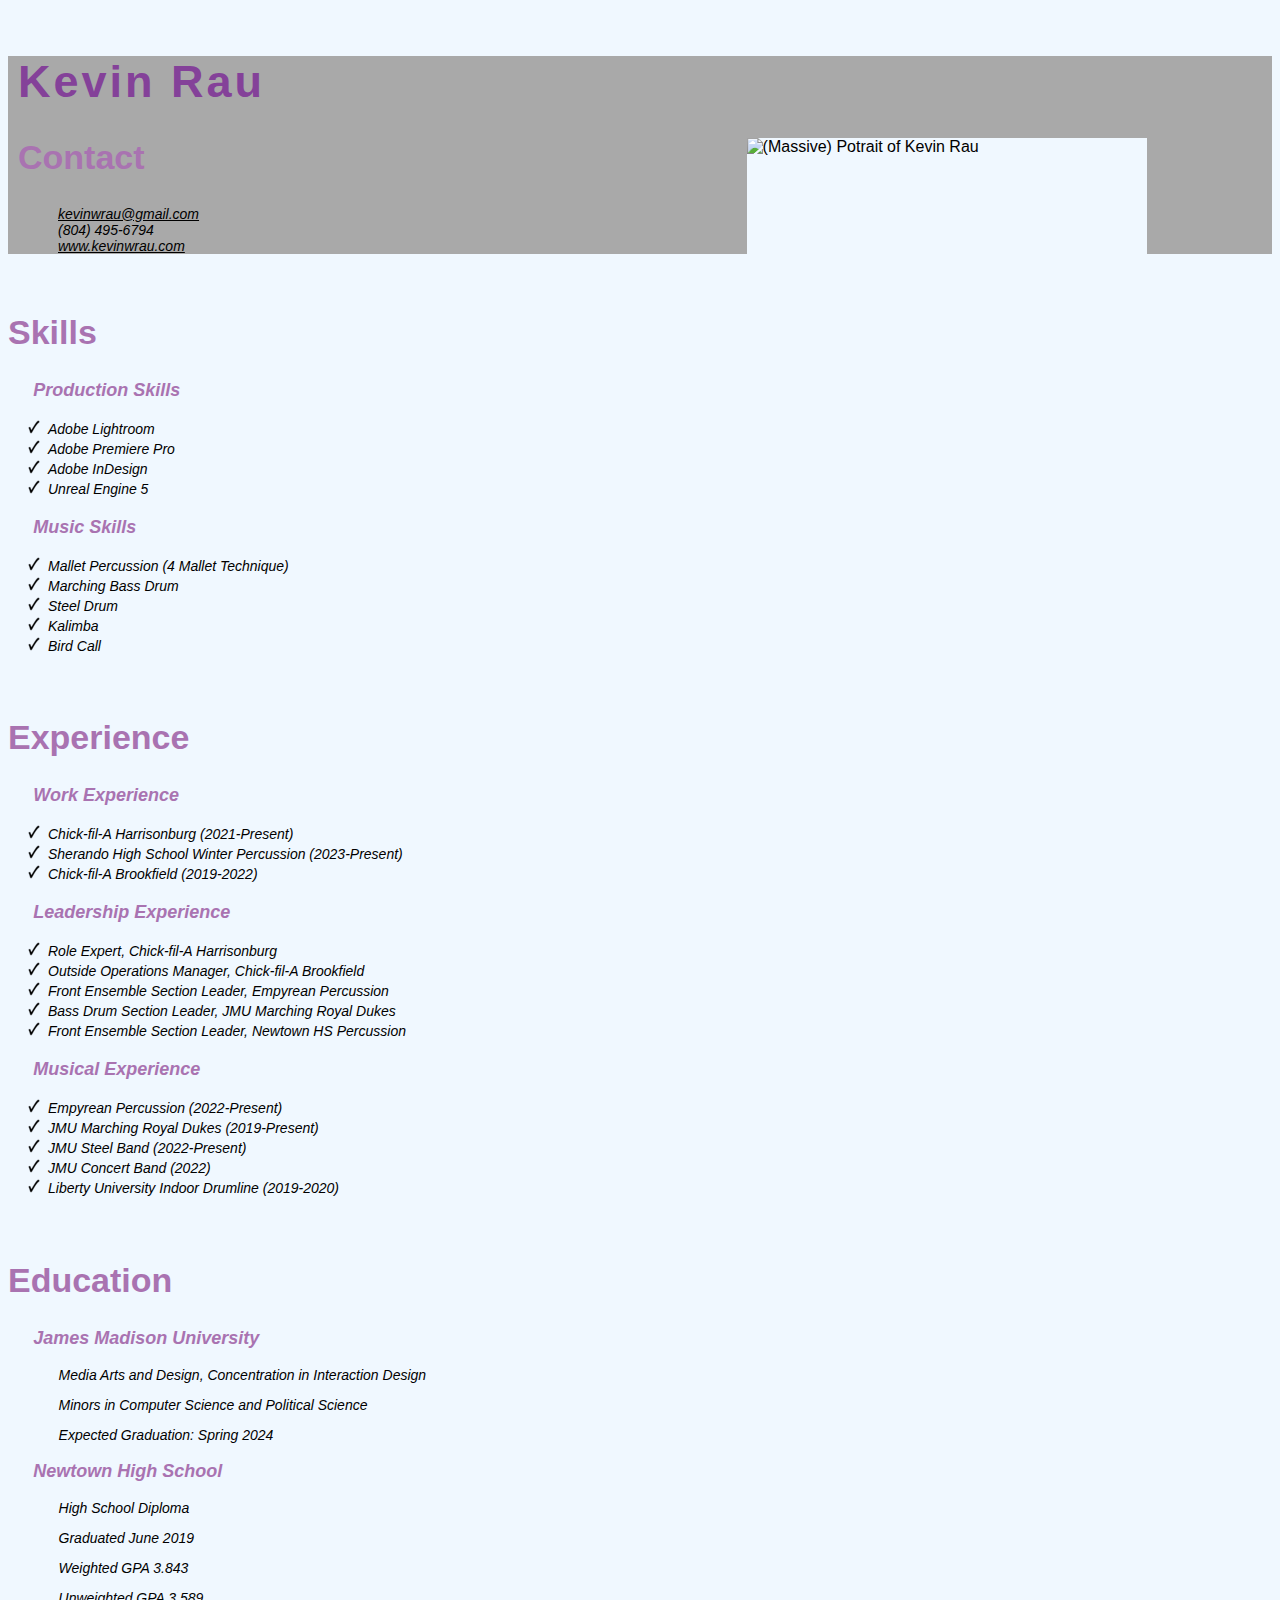
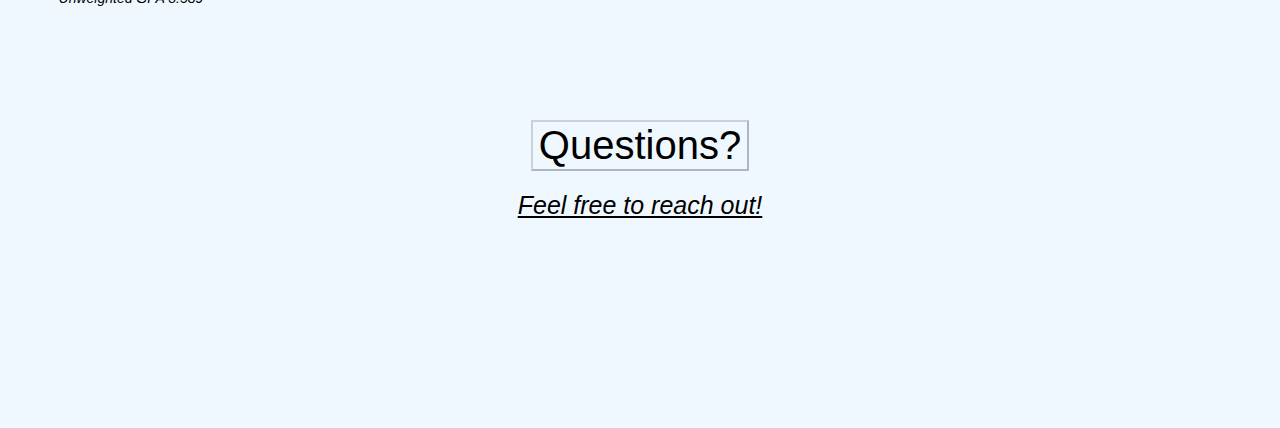
==== index.html @ cca25cc8 "%20 motherfucker :cool:" ====
<!doctype html>
<html lang="en">
  <head>
    <title>Kevin Rau | Resume</title>
    <meta charset="utf-8">
    <meta name="viewport" content="width=device-width, initial-scale=1">
    <meta name="description" content="Resume for Kevin Rau">
    <meta name="author" content="Kevin Rau">
    <link href="https://cdn.jsdelivr.net/npm/bootstrap@5.3.0-alpha1/dist/css/bootstrap.min.css" rel="stylesheet" integrity="sha384-GLhlTQ8iRABdZLl6O3oVMWSktQOp6b7In1Zl3/Jr59b6EGGoI1aFkw7cmDA6j6gD" crossorigin="anonymous">
    <link href="style.css" rel="stylesheet">
  </head>
  <body>
    <div class="content">
      <br>
      <div class="row">
        <div id="sidebar" class="col-4">
          <h1 id="frontTitle">Kevin Rau</h1>
          <img id="portrait" src="IMG_2842.jpg" alt="(Massive) Potrait of Kevin Rau">
            <h2>Contact</h2>
            <ul id="contactList">
                <li><a href="mailto:kevinwrau@gmail.com?subject=Congratulations!&body=Hey%20Kevin!%20Just%20wanted%20to%20congratulate%20you%20on%20getting%20an%20A%20on%20this%20assignment!%20Have%20a%20great%20day!" target="_blank">kevinwrau@gmail.com</a></li>
                <li>(804) 495-6794</li>
                <li><a href="www.kevinwrau.com" target="_blank">www.kevinwrau.com</a></li>
            </ul>
        </div>
        <div id="majorContent" class="col-8">
          <div class="row">
            <h2>Skills</h2>
            <div class="col-4">
              <h3>Production Skills</h3>
              <ul class="resumeList">
                <li>Adobe Lightroom</li>
                <li>Adobe Premiere Pro</li>
                <li>Adobe InDesign</li>
                <li>Unreal Engine 5</li>
            </ul>
            </div>
            <div class="col-4">
              <h3>Music Skills</h3>
              <ul class="resumeList">
                <li>Mallet Percussion (4 Mallet Technique)</li>
                <li>Marching Bass Drum</li>
                <li>Steel Drum</li>
                <li>Kalimba</li>
                <li>Bird Call</li>
            </ul>
            </div>
          </div>
          <br>
          <div class="row">
            <h2>Experience</h2>
            <div class="col-3">
              <h3>Work Experience</h3>
              <ul class="resumeList">
                <li>Chick-fil-A Harrisonburg (2021-Present)</li>
                <li>Sherando High School Winter Percussion (2023-Present)</li>
                <li>Chick-fil-A Brookfield (2019-2022)</li>
            </ul>
            </div>
            <div class="col-3">
              <h3>Leadership Experience</h3>
              <ul class="resumeList">
                <li>Role Expert, Chick-fil-A Harrisonburg</li>
                <li>Outside Operations Manager, Chick-fil-A Brookfield</li>
                <li>Front Ensemble Section Leader, Empyrean Percussion</li>
                <li>Bass Drum Section Leader, JMU Marching Royal Dukes</li>
                <li>Front Ensemble Section Leader, Newtown HS Percussion</li>
              </ul>
            </div>
            <div class="col-3">
              <h3>Musical Experience</h3>
              <ul class="resumeList">
                <li>Empyrean Percussion (2022-Present)</li>
                <li>JMU Marching Royal Dukes (2019-Present)</li>
                <li>JMU Steel Band (2022-Present)</li>
                <li>JMU Concert Band (2022)</li>
                <li>Liberty University Indoor Drumline (2019-2020)</li>
            </ul>
            </div>
          </div>
          <br>
          <div class="row">
            <h2>Education</h2>
            <div class="col-4">
              <h3>James Madison University</h3>
                <p>Media Arts and Design, Concentration in Interaction Design</p>
                <p>Minors in Computer Science and Political Science</p>
                <p>Expected Graduation: Spring 2024</p>
            </div>
            <div class="col-4">
              <h3>Newtown High School</h3>
                <p>High School Diploma</p>
                <p>Graduated June 2019</p>
                <p>Weighted GPA 3.843</p>
                <p>Unweighted GPA 3.589</p>
            </div>
          </div>
        </div>
      </div>

      <div class="row">
        <div class="questions">
          <button type="button" class="btn btn-light" disabled>Questions?</button>
          <br>
            <a class="btn btn-primary" href="mailto:kevinwrau@gmail.com?subject=Congratulations!&body=Hey%20Kevin!%20Just%20wanted%20to%20congratulate%20you%20on%20getting%20an%20A%20on%20this%20assignment!%20Have%20a%20great%20day!" target="_blank" role="button">Feel free to reach out!</a>
        </div>
      </div>
    </div>
    <script src="https://cdn.jsdelivr.net/npm/bootstrap@5.3.0-alpha1/dist/js/bootstrap.bundle.min.js" integrity="sha384-w76AqPfDkMBDXo30jS1Sgez6pr3x5MlQ1ZAGC+nuZB+EYdgRZgiwxhTBTkF7CXvN" crossorigin="anonymous"></script>
      
  </body>
</html>
---- style.css ----
*
{
    background-color: aliceblue;
    font-family: Verdana, Geneva, Tahoma, sans-serif;
}

body {
    padding-top: 0;
}

#majorContent {
    padding-top: 15px;

}

#sidebar {
    padding-left: 10px;
    background: transparent;
    background-color: darkgray;
}

h1 {
    font-size: 45px;
    color: #844199;
    letter-spacing: 3px;
    background: transparent;
}

h2 {
    font-size: 34px;
    color: #a973b1;
    background: transparent;
}

h3 {
    font-size: 18px;
    color: #a973b1;
    font-style: italic;
    padding-left: 2%;
}

p, li {
    font-size: 14px;
    font-style: italic;
    background: transparent;
}

#contactList {
    list-style: none;
    background: none;
}

.resumeList {
    list-style-image: url(check.png);
    line-height: 20px;
}

p {
    padding-left: 4%
}

#portrait {
    height: 600px;
    width: 400px;
    float: right;
    margin-right: 10%;
}

a {
    color: black;
    transition: 0.35s;
    background: none;
}

a:visited {
    color: #844199;
}

a:hover {
    color:#844199;
}

a:active {
    text-decoration: none;
}

.resumeContent {
    margin-left: 2%;
}


.questions {
    text-align: center;
    background-image: url(multnomah.jpg);
    background-size: 100%;
    background-repeat: no-repeat;
    height: 400px;
    width: 100%;
}

.questions .btn-light {
    color: black;
    font-size: 40px;
    margin-top: 100px;
    margin-bottom: 20px;
    --bs-btn-color: white;
}

.questions .btn-primary {
    --bs-btn-border-color: transparent;
    --bs-btn-bg: #844199;
    --bs-btn-color: white;
    --bs-btn-hover-border-color: transparent;
    --bs-btn-hover-bg: white;
    --bs-btn-hover-color: #844199;
    --bs-btn-active-border-color: transparent;
    --bs-btn-active-bg: white;
    --bs-btn-active-color: #844199;
    font-style: italic;
    font-size: 25px;
}
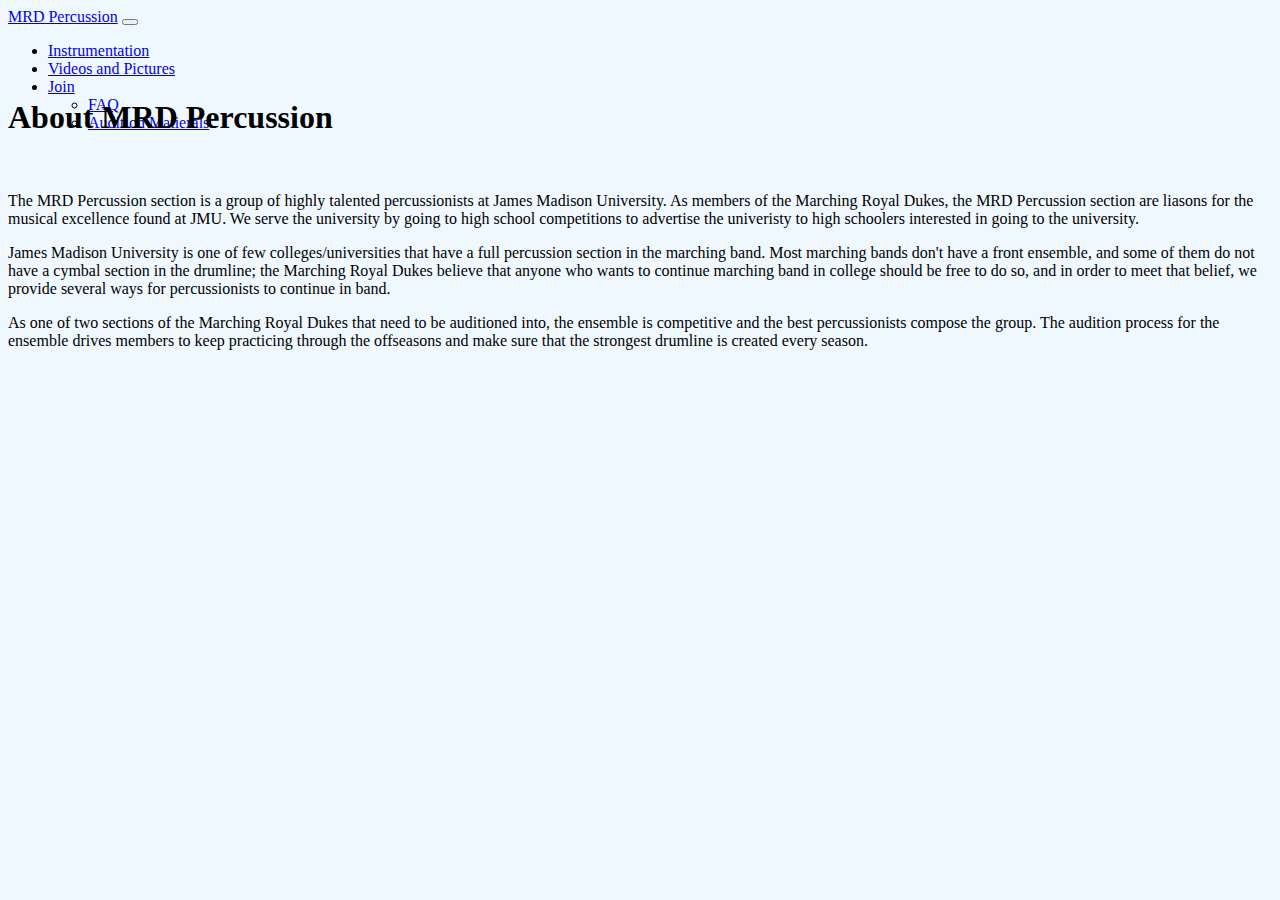
==== commit 83752173: "new project" ====
--- a/index.html
+++ b/index.html
@@ -1,112 +1,64 @@
 <!doctype html>
 <html lang="en">
   <head>
-    <title>Kevin Rau | Resume</title>
+    <title>MRD Percussion</title>
     <meta charset="utf-8">
     <meta name="viewport" content="width=device-width, initial-scale=1">
-    <meta name="description" content="Resume for Kevin Rau">
+    <meta name="description" content="Kevin Rau's Bootstrap Project">
     <meta name="author" content="Kevin Rau">
     <link href="https://cdn.jsdelivr.net/npm/bootstrap@5.3.0-alpha1/dist/css/bootstrap.min.css" rel="stylesheet" integrity="sha384-GLhlTQ8iRABdZLl6O3oVMWSktQOp6b7In1Zl3/Jr59b6EGGoI1aFkw7cmDA6j6gD" crossorigin="anonymous">
-    <link href="style.css" rel="stylesheet">
+    <link href="styles.css" rel="stylesheet">
   </head>
+
   <body>
-    <div class="content">
-      <br>
-      <div class="row">
-        <div id="sidebar" class="col-4">
-          <h1 id="frontTitle">Kevin Rau</h1>
-          <img id="portrait" src="IMG_2842.jpg" alt="(Massive) Potrait of Kevin Rau">
-            <h2>Contact</h2>
-            <ul id="contactList">
-                <li><a href="mailto:kevinwrau@gmail.com?subject=Congratulations!&body=Hey%20Kevin!%20Just%20wanted%20to%20congratulate%20you%20on%20getting%20an%20A%20on%20this%20assignment!%20Have%20a%20great%20day!" target="_blank">kevinwrau@gmail.com</a></li>
-                <li>(804) 495-6794</li>
-                <li><a href="www.kevinwrau.com" target="_blank">www.kevinwrau.com</a></li>
-            </ul>
-        </div>
-        <div id="majorContent" class="col-8">
-          <div class="row">
-            <h2>Skills</h2>
-            <div class="col-4">
-              <h3>Production Skills</h3>
-              <ul class="resumeList">
-                <li>Adobe Lightroom</li>
-                <li>Adobe Premiere Pro</li>
-                <li>Adobe InDesign</li>
-                <li>Unreal Engine 5</li>
-            </ul>
-            </div>
-            <div class="col-4">
-              <h3>Music Skills</h3>
-              <ul class="resumeList">
-                <li>Mallet Percussion (4 Mallet Technique)</li>
-                <li>Marching Bass Drum</li>
-                <li>Steel Drum</li>
-                <li>Kalimba</li>
-                <li>Bird Call</li>
-            </ul>
-            </div>
-          </div>
-          <br>
-          <div class="row">
-            <h2>Experience</h2>
-            <div class="col-3">
-              <h3>Work Experience</h3>
-              <ul class="resumeList">
-                <li>Chick-fil-A Harrisonburg (2021-Present)</li>
-                <li>Sherando High School Winter Percussion (2023-Present)</li>
-                <li>Chick-fil-A Brookfield (2019-2022)</li>
-            </ul>
-            </div>
-            <div class="col-3">
-              <h3>Leadership Experience</h3>
-              <ul class="resumeList">
-                <li>Role Expert, Chick-fil-A Harrisonburg</li>
-                <li>Outside Operations Manager, Chick-fil-A Brookfield</li>
-                <li>Front Ensemble Section Leader, Empyrean Percussion</li>
-                <li>Bass Drum Section Leader, JMU Marching Royal Dukes</li>
-                <li>Front Ensemble Section Leader, Newtown HS Percussion</li>
+    <nav class="navbar navbar-expand-lg navbar-light bg-light">
+      <div class="container-fluid">
+        <a class="navbar-brand" href="index.html">MRD Percussion</a>
+        <button class="navbar-toggler" type="button" data-bs-toggle="collapse" data-bs-target="#navbarNav" aria-controls="navbarNav" aria-expanded="false" aria-label="Toggle navigation">
+          <span class="navbar-toggler-icon"></span>
+        </button>
+        <div class="collapse navbar-collapse" id="navbarNav">
+          <ul class="navbar-nav">
+            <li class="nav-item">
+              <a class="nav-link" href="instrumentation.html">Instrumentation</a>
+            </li>
+            <li class="nav-item">
+              <a class="nav-link" href="media.html">Videos and Pictures</a>
+            </li>
+            <li class="nav-item dropdown">
+              <a class="nav-link dropdown-toggle" href="#" id="navbarDropdownMenuLink" role="button" data-bs-toggle="dropdown" aria-expanded="false">
+                Join
+              </a>
+              <ul class="dropdown-menu" aria-labelledby="navbarDropdownMenuLink">
+                <li><a class="dropdown-item" href="faq.html">FAQ</a></li>
+                <li><a class="dropdown-item" href="audition.html">Audition Matierals</a></li>
               </ul>
-            </div>
-            <div class="col-3">
-              <h3>Musical Experience</h3>
-              <ul class="resumeList">
-                <li>Empyrean Percussion (2022-Present)</li>
-                <li>JMU Marching Royal Dukes (2019-Present)</li>
-                <li>JMU Steel Band (2022-Present)</li>
-                <li>JMU Concert Band (2022)</li>
-                <li>Liberty University Indoor Drumline (2019-2020)</li>
-            </ul>
-            </div>
-          </div>
-          <br>
-          <div class="row">
-            <h2>Education</h2>
-            <div class="col-4">
-              <h3>James Madison University</h3>
-                <p>Media Arts and Design, Concentration in Interaction Design</p>
-                <p>Minors in Computer Science and Political Science</p>
-                <p>Expected Graduation: Spring 2024</p>
-            </div>
-            <div class="col-4">
-              <h3>Newtown High School</h3>
-                <p>High School Diploma</p>
-                <p>Graduated June 2019</p>
-                <p>Weighted GPA 3.843</p>
-                <p>Unweighted GPA 3.589</p>
-            </div>
-          </div>
+            </li>
+          </ul>
         </div>
       </div>
+    </nav>
 
-      <div class="row">
-        <div class="questions">
-          <button type="button" class="btn btn-light" disabled>Questions?</button>
-          <br>
-            <a class="btn btn-primary" href="mailto:kevinwrau@gmail.com?subject=Congratulations!&body=Hey%20Kevin!%20Just%20wanted%20to%20congratulate%20you%20on%20getting%20an%20A%20on%20this%20assignment!%20Have%20a%20great%20day!" target="_blank" role="button">Feel free to reach out!</a>
-        </div>
+    <div class="px-4 py-5 my-5 text-center">
+      <h1 class="display-5 fw-bold">About MRD Percussion</h1>
+      <br>
+      <div class="col-lg-6 mx-auto">
+        <p class="lead mb-4">The MRD Percussion section is a group of highly talented percussionists at James Madison University. As members of the Marching Royal Dukes, the MRD Percussion 
+          section are liasons for the musical excellence found at JMU. We serve the university by going to high school competitions to advertise the univeristy to high schoolers interested 
+          in going to the university.
+        </p>
+        <p class="lead mb-4">James Madison University is one of few colleges/universities that have a full percussion section in the marching band. Most marching bands don't have a front 
+          ensemble, and some of them do not have a cymbal section in the drumline; the Marching Royal Dukes believe that anyone who wants to continue marching band in college should be free 
+          to do so, and in order to meet that belief, we provide several ways for percussionists to continue in band.
+        </p>
+        <p class="lead mb-4">As one of two sections of the Marching Royal Dukes that need to be auditioned into, the ensemble is competitive and the best percussionists compose the 
+          group. The audition process for the ensemble drives members to keep practicing through the offseasons and make sure that the strongest drumline is created every season. 
+        </p>
+        
       </div>
     </div>
+
     <script src="https://cdn.jsdelivr.net/npm/bootstrap@5.3.0-alpha1/dist/js/bootstrap.bundle.min.js" integrity="sha384-w76AqPfDkMBDXo30jS1Sgez6pr3x5MlQ1ZAGC+nuZB+EYdgRZgiwxhTBTkF7CXvN" crossorigin="anonymous"></script>
-      
   </body>
 </html>
+
--- a/styles.css
+++ b/styles.css
@@ -0,0 +1,35 @@
+.packet {
+    text-decoration: none;
+    color: white;
+}
+
+.videos {
+    margin: 10px;
+}
+
+.videos h5 {
+    text-decoration: underline;
+}
+
+.videos a {
+    text-decoration: none;
+    font-weight: bold;
+    color:darkgreen;
+}
+
+.videos a:hover {
+    color: green;
+}
+
+nav {
+    height: 70px;
+}
+
+body {
+    background-color: aliceblue;
+}
+
+#faqContent {
+    margin-left: 20%;
+    margin-right: 20%;
+}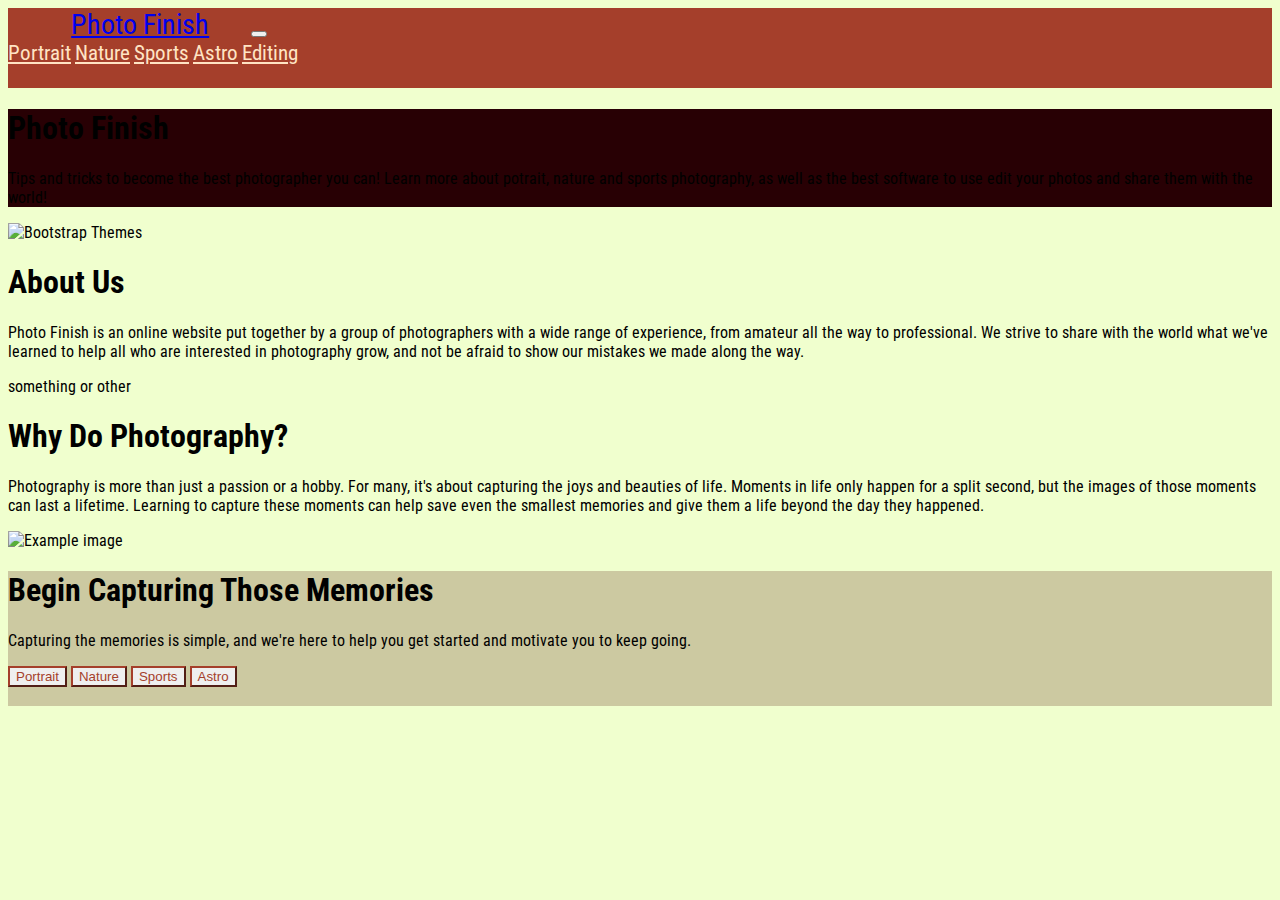
==== commit 4c9dde2e: "photo finish" ====
--- a/index.html
+++ b/index.html
@@ -1,64 +1,89 @@
 <!doctype html>
-<html lang="en">
-  <head>
-    <title>MRD Percussion</title>
-    <meta charset="utf-8">
-    <meta name="viewport" content="width=device-width, initial-scale=1">
-    <meta name="description" content="Kevin Rau's Bootstrap Project">
-    <meta name="author" content="Kevin Rau">
-    <link href="https://cdn.jsdelivr.net/npm/bootstrap@5.3.0-alpha1/dist/css/bootstrap.min.css" rel="stylesheet" integrity="sha384-GLhlTQ8iRABdZLl6O3oVMWSktQOp6b7In1Zl3/Jr59b6EGGoI1aFkw7cmDA6j6gD" crossorigin="anonymous">
-    <link href="styles.css" rel="stylesheet">
-  </head>
+    <html lang="en">
+    <head>
+        <title>Photo Finish</title>
+        <meta charset="utf-8">
+        <meta name="viewport" content="width=device-width, initial-scale=1">
+        <meta name="description" content="Kevin Rau's Final SMAD 307 Project">
+        <meta name="author" content="Kevin Rau">
 
-  <body>
-    <nav class="navbar navbar-expand-lg navbar-light bg-light">
-      <div class="container-fluid">
-        <a class="navbar-brand" href="index.html">MRD Percussion</a>
-        <button class="navbar-toggler" type="button" data-bs-toggle="collapse" data-bs-target="#navbarNav" aria-controls="navbarNav" aria-expanded="false" aria-label="Toggle navigation">
-          <span class="navbar-toggler-icon"></span>
-        </button>
-        <div class="collapse navbar-collapse" id="navbarNav">
-          <ul class="navbar-nav">
-            <li class="nav-item">
-              <a class="nav-link" href="instrumentation.html">Instrumentation</a>
-            </li>
-            <li class="nav-item">
-              <a class="nav-link" href="media.html">Videos and Pictures</a>
-            </li>
-            <li class="nav-item dropdown">
-              <a class="nav-link dropdown-toggle" href="#" id="navbarDropdownMenuLink" role="button" data-bs-toggle="dropdown" aria-expanded="false">
-                Join
-              </a>
-              <ul class="dropdown-menu" aria-labelledby="navbarDropdownMenuLink">
-                <li><a class="dropdown-item" href="faq.html">FAQ</a></li>
-                <li><a class="dropdown-item" href="audition.html">Audition Matierals</a></li>
-              </ul>
-            </li>
-          </ul>
+        <link href="https://cdn.jsdelivr.net/npm/bootstrap@5.3.0-alpha1/dist/css/bootstrap.min.css" rel="stylesheet" integrity="sha384-GLhlTQ8iRABdZLl6O3oVMWSktQOp6b7In1Zl3/Jr59b6EGGoI1aFkw7cmDA6j6gD" crossorigin="anonymous">
+        <link href="styles.css" rel="stylesheet">
+        <link href='https://fonts.googleapis.com/css?family=Roboto Condensed' rel='stylesheet'>
+    </head>
+
+    <body>
+      <nav class="navbar navbar-expand-lg">
+        <div class="container-fluid">
+          <a class="navbar-brand" href="#">Photo Finish</a>
+          <button class="navbar-toggler" type="button" data-bs-toggle="collapse" data-bs-target="#navbarNavAltMarkup" aria-controls="navbarNavAltMarkup" aria-expanded="false" aria-label="Toggle navigation">
+            <span class="navbar-toggler-icon"></span>
+          </button>
+          <div class="collapse navbar-collapse" id="navbarNavAltMarkup">
+            <div class="navbar-nav">
+              <a class="nav-link" href="portrait.html">Portrait</a>
+              <a class="nav-link" href="nature.html">Nature</a>
+              <a class="nav-link" href="sports.html">Sports</a>
+              <a class="nav-link" href="astro.html">Astro</a>
+              <a class="nav-link" href="editing.html">Editing</a>
+            </div>
+          </div>
         </div>
-      </div>
-    </nav>
+      </nav>
 
-    <div class="px-4 py-5 my-5 text-center">
-      <h1 class="display-5 fw-bold">About MRD Percussion</h1>
-      <br>
-      <div class="col-lg-6 mx-auto">
-        <p class="lead mb-4">The MRD Percussion section is a group of highly talented percussionists at James Madison University. As members of the Marching Royal Dukes, the MRD Percussion 
-          section are liasons for the musical excellence found at JMU. We serve the university by going to high school competitions to advertise the univeristy to high schoolers interested 
-          in going to the university.
-        </p>
-        <p class="lead mb-4">James Madison University is one of few colleges/universities that have a full percussion section in the marching band. Most marching bands don't have a front 
-          ensemble, and some of them do not have a cymbal section in the drumline; the Marching Royal Dukes believe that anyone who wants to continue marching band in college should be free 
-          to do so, and in order to meet that belief, we provide several ways for percussionists to continue in band.
-        </p>
-        <p class="lead mb-4">As one of two sections of the Marching Royal Dukes that need to be auditioned into, the ensemble is competitive and the best percussionists compose the 
-          group. The audition process for the ensemble drives members to keep practicing through the offseasons and make sure that the strongest drumline is created every season. 
-        </p>
-        
-      </div>
-    </div>
+        <div class="bg-bb text-secondary px-4 py-5 text-center">
+            <div class="py-5">
+              <h1 class="display-5 fw-bold text-white">Photo Finish</h1>
+              <div class="col-lg-6 mx-auto">
+                <p class="fs-5 mb-4">Tips and tricks to become the best photographer you can! Learn more about potrait, nature and sports photography, as well as the best software to use edit your photos and share them with the world!</p>
+              </div>
+            </div>
+          </div>
 
-    <script src="https://cdn.jsdelivr.net/npm/bootstrap@5.3.0-alpha1/dist/js/bootstrap.bundle.min.js" integrity="sha384-w76AqPfDkMBDXo30jS1Sgez6pr3x5MlQ1ZAGC+nuZB+EYdgRZgiwxhTBTkF7CXvN" crossorigin="anonymous"></script>
-  </body>
-</html>
+          <div class="container col-xxl-8 px-4 py-5">
+            <div class="row flex-lg-row-reverse align-items-center g-5 py-5">
+              <div class="col-10 col-sm-8 col-lg-6">
+                <img src="https://cdn.mos.cms.futurecdn.net/gvQ9NhQP8wbbM32jXy4V3j.jpg" class="d-block mx-lg-auto img-fluid" alt="Bootstrap Themes" width="700" height="500" loading="lazy">
+              </div>
+              <div class="col-lg-6">
+                <h1 class="display-5 fw-bold lh-1 mb-3">About Us</h1>
+                <p class="lead">Photo Finish is an online website put together by a group of photographers with a wide range of experience, from amateur all the way to professional. We strive to share with the world what we've learned to help all who are interested in photography grow, and not be afraid to show our mistakes we made along the way.</p>
+                <b></b>
+                <p class="lead">something or other</p>
+              </div>
+            </div>
+          </div>
 
+          <div class="px-4 pt-5 my-5 text-center border-bottom">
+            <h1 class="display-4 fw-bold">Why Do Photography?</h1>
+            <div class="col-lg-6 mx-auto">
+              <p class="lead mb-4">Photography is more than just a passion or a hobby. For many, it's about capturing the joys and beauties of life. Moments in life only happen for a split second, but the images of those moments can last a lifetime. Learning to capture these moments can help save even the smallest memories and give them a life beyond the day they happened.</p>
+            </div>
+            <div class="overflow-hidden" style="max-height: 30vh;">
+              <div class="container px-5">
+                <img src="https://media.sciencephoto.com/f0/15/17/61/f0151761-800px-wm.jpg" class="img-fluid border rounded-3 shadow-lg mb-4" alt="Example image" width="700" height="500" loading="lazy">
+              </div>
+            </div>
+          </div>
+
+          <div class="container my-5">
+            <div class="bg-sage row p-4 pb-0 pe-lg-0 pt-lg-5 align-items-center rounded-3 border shadow-lg">
+              <div class="col-lg-7 p-3 p-lg-5 pt-lg-3">
+                <h1 class="display-4 fw-bold lh-1">Begin Capturing Those Memories</h1>
+                <p class="lead">Capturing the memories is simple, and we're here to help you get started and motivate you to keep going. </p>
+                <div class="d-grid gap-2 d-md-flex justify-content-md-start mb-4 mb-lg-3">
+                  <button type="button" class="btn btn-custom btn-lg px-4 me-md-2 fw-bold">Portrait</button>
+                  <button type="button" class="btn btn-custom btn-lg px-4 me-md-2 fw-bold">Nature</button>
+                  <button type="button" class="btn btn-custom btn-lg px-4 me-md-2 fw-bold">Sports</button>
+                  <button type="button" class="btn btn-custom btn-lg px-4 me-md-2 fw-bold">Astro</button>
+                </div>
+              </div>
+              <div class="col-lg-4 offset-lg-1 p-0 overflow-hidden shadow-lg">
+                  <img class="rounded-lg-3" src="https://i.ytimg.com/vi/FBz81ssJV7g/maxresdefault.jpg" alt="" width="720">
+              </div>
+            </div>
+          </div>
+
+        <script src="https://cdn.jsdelivr.net/npm/bootstrap@5.3.0-alpha1/dist/js/bootstrap.bundle.min.js" integrity="sha384-w76AqPfDkMBDXo30jS1Sgez6pr3x5MlQ1ZAGC+nuZB+EYdgRZgiwxhTBTkF7CXvN" crossorigin="anonymous"></script>
+    </body>
+    </html>--- a/styles.css
+++ b/styles.css
@@ -1,35 +1,43 @@
-.packet {
-    text-decoration: none;
-    color: white;
+body {
+    background-color: #F0FFCe;
+    font-family: 'Roboto Condensed';
+    
+}
+.navbar {
+    height: 80px;
+    background-color: #A53F2B;
 }
 
-.videos {
-    margin: 10px;
+.nav-link {
+    font-size: 21px;
+    color:bisque;
 }
 
-.videos h5 {
-    text-decoration: underline;
+.navbar-brand {
+    font-size: 28px;
+    padding-left: 5%;
+    padding-right: 3%;
 }
 
-.videos a {
-    text-decoration: none;
-    font-weight: bold;
-    color:darkgreen;
+.navbar-nav {
+    background-color: #A53F2B;
 }
 
-.videos a:hover {
-    color: green;
+.btn-custom {
+    border-color: #A53F2B;
+    color:#A53F2B
 }
 
-nav {
-    height: 70px;
+.btn-custom:hover {
+    background-color: #A53F2B;
+    color: bisque;
 }
 
-body {
-    background-color: aliceblue;
+.bg-bb {
+    background-color: #280004;
 }
 
-#faqContent {
-    margin-left: 20%;
-    margin-right: 20%;
-}+.bg-sage {
+    background-color: #ccc9a1;
+}
+
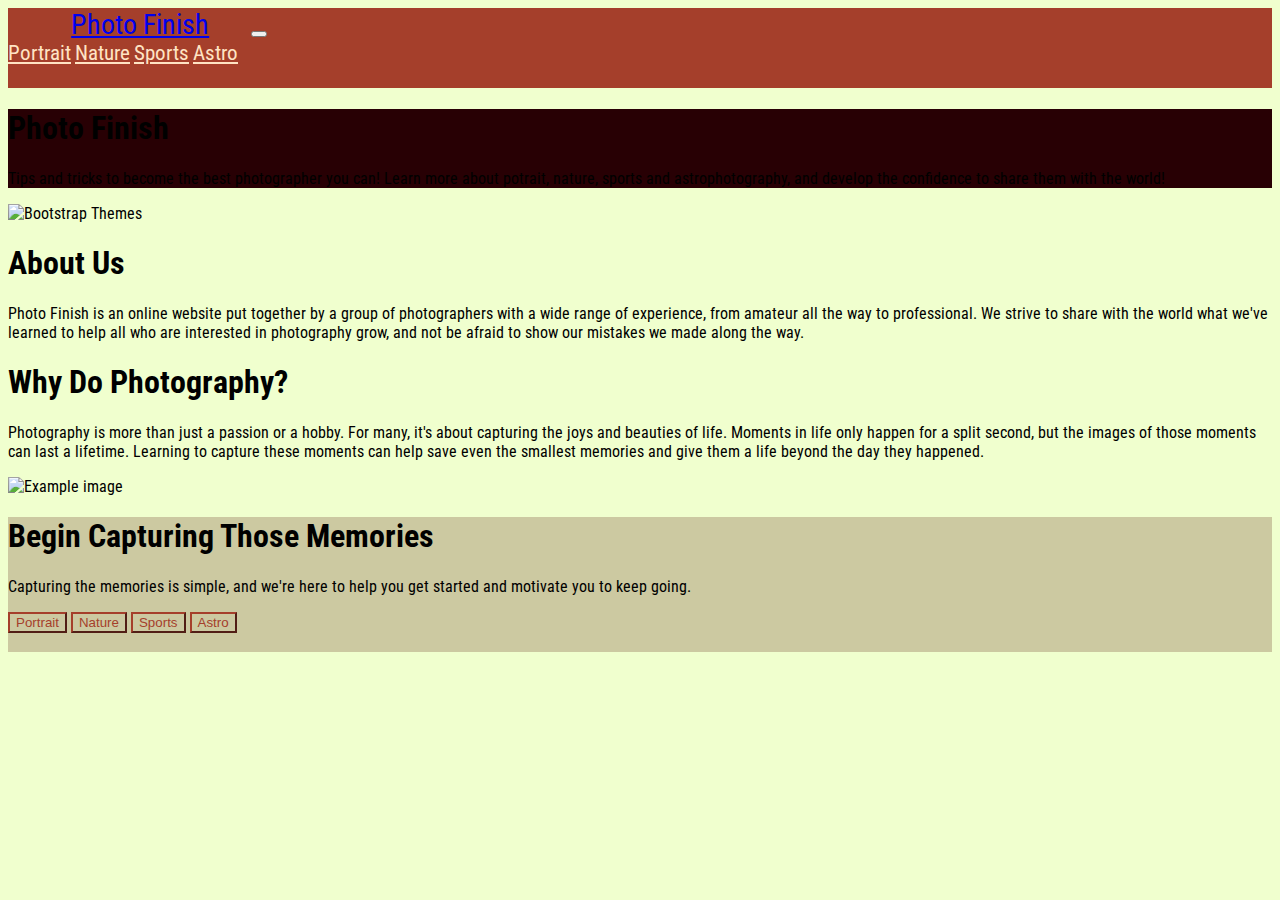
==== commit 7e58d2be: "mostly final" ====
--- a/index.html
+++ b/index.html
@@ -15,7 +15,7 @@
     <body>
       <nav class="navbar navbar-expand-lg">
         <div class="container-fluid">
-          <a class="navbar-brand" href="#">Photo Finish</a>
+          <a class="navbar-brand" href="index.html">Photo Finish</a>
           <button class="navbar-toggler" type="button" data-bs-toggle="collapse" data-bs-target="#navbarNavAltMarkup" aria-controls="navbarNavAltMarkup" aria-expanded="false" aria-label="Toggle navigation">
             <span class="navbar-toggler-icon"></span>
           </button>
@@ -25,7 +25,6 @@
               <a class="nav-link" href="nature.html">Nature</a>
               <a class="nav-link" href="sports.html">Sports</a>
               <a class="nav-link" href="astro.html">Astro</a>
-              <a class="nav-link" href="editing.html">Editing</a>
             </div>
           </div>
         </div>
@@ -35,7 +34,7 @@
             <div class="py-5">
               <h1 class="display-5 fw-bold text-white">Photo Finish</h1>
               <div class="col-lg-6 mx-auto">
-                <p class="fs-5 mb-4">Tips and tricks to become the best photographer you can! Learn more about potrait, nature and sports photography, as well as the best software to use edit your photos and share them with the world!</p>
+                <p class="fs-5 mb-4">Tips and tricks to become the best photographer you can! Learn more about potrait, nature, sports and astrophotography, and develop the confidence to share them with the world!</p>
               </div>
             </div>
           </div>
@@ -48,8 +47,6 @@
               <div class="col-lg-6">
                 <h1 class="display-5 fw-bold lh-1 mb-3">About Us</h1>
                 <p class="lead">Photo Finish is an online website put together by a group of photographers with a wide range of experience, from amateur all the way to professional. We strive to share with the world what we've learned to help all who are interested in photography grow, and not be afraid to show our mistakes we made along the way.</p>
-                <b></b>
-                <p class="lead">something or other</p>
               </div>
             </div>
           </div>
@@ -72,10 +69,10 @@
                 <h1 class="display-4 fw-bold lh-1">Begin Capturing Those Memories</h1>
                 <p class="lead">Capturing the memories is simple, and we're here to help you get started and motivate you to keep going. </p>
                 <div class="d-grid gap-2 d-md-flex justify-content-md-start mb-4 mb-lg-3">
-                  <button type="button" class="btn btn-custom btn-lg px-4 me-md-2 fw-bold">Portrait</button>
-                  <button type="button" class="btn btn-custom btn-lg px-4 me-md-2 fw-bold">Nature</button>
-                  <button type="button" class="btn btn-custom btn-lg px-4 me-md-2 fw-bold">Sports</button>
-                  <button type="button" class="btn btn-custom btn-lg px-4 me-md-2 fw-bold">Astro</button>
+                  <button type="button" class="btn btn-custom btn-lg px-4 me-md-2 fw-bold" ><a href="portrait.html">Portrait</a></button>
+                  <button type="button" class="btn btn-custom btn-lg px-4 me-md-2 fw-bold"><a href="nature.html">Nature</a></button>
+                  <button type="button" class="btn btn-custom btn-lg px-4 me-md-2 fw-bold"><a href="sports.html">Sports</a></button>
+                  <button type="button" class="btn btn-custom btn-lg px-4 me-md-2 fw-bold"><a href="astro.html">Astro</a></button>
                 </div>
               </div>
               <div class="col-lg-4 offset-lg-1 p-0 overflow-hidden shadow-lg">
--- a/styles.css
+++ b/styles.css
@@ -1,8 +1,8 @@
 body {
     background-color: #F0FFCe;
-    font-family: 'Roboto Condensed';
-    
+    font-family: 'Roboto Condensed';   
 }
+
 .navbar {
     height: 80px;
     background-color: #A53F2B;
@@ -23,12 +23,14 @@
     background-color: #A53F2B;
 }
 
-.btn-custom {
+.btn-custom, button a {
     border-color: #A53F2B;
-    color:#A53F2B
+    color:#A53F2B;
+    text-decoration: none;
+    background: none;
 }
 
-.btn-custom:hover {
+.btn-custom:hover, button a:hover {
     background-color: #A53F2B;
     color: bisque;
 }
@@ -41,3 +43,13 @@
     background-color: #ccc9a1;
 }
 
+.torCard {
+    border-color: #A53F2B;
+    border-width: 3px;
+    background-color: rgba(214, 200, 182, 0.475);
+    font-size: 17px;
+}
+
+.torCard h5 {
+    font-size: 28px;
+}
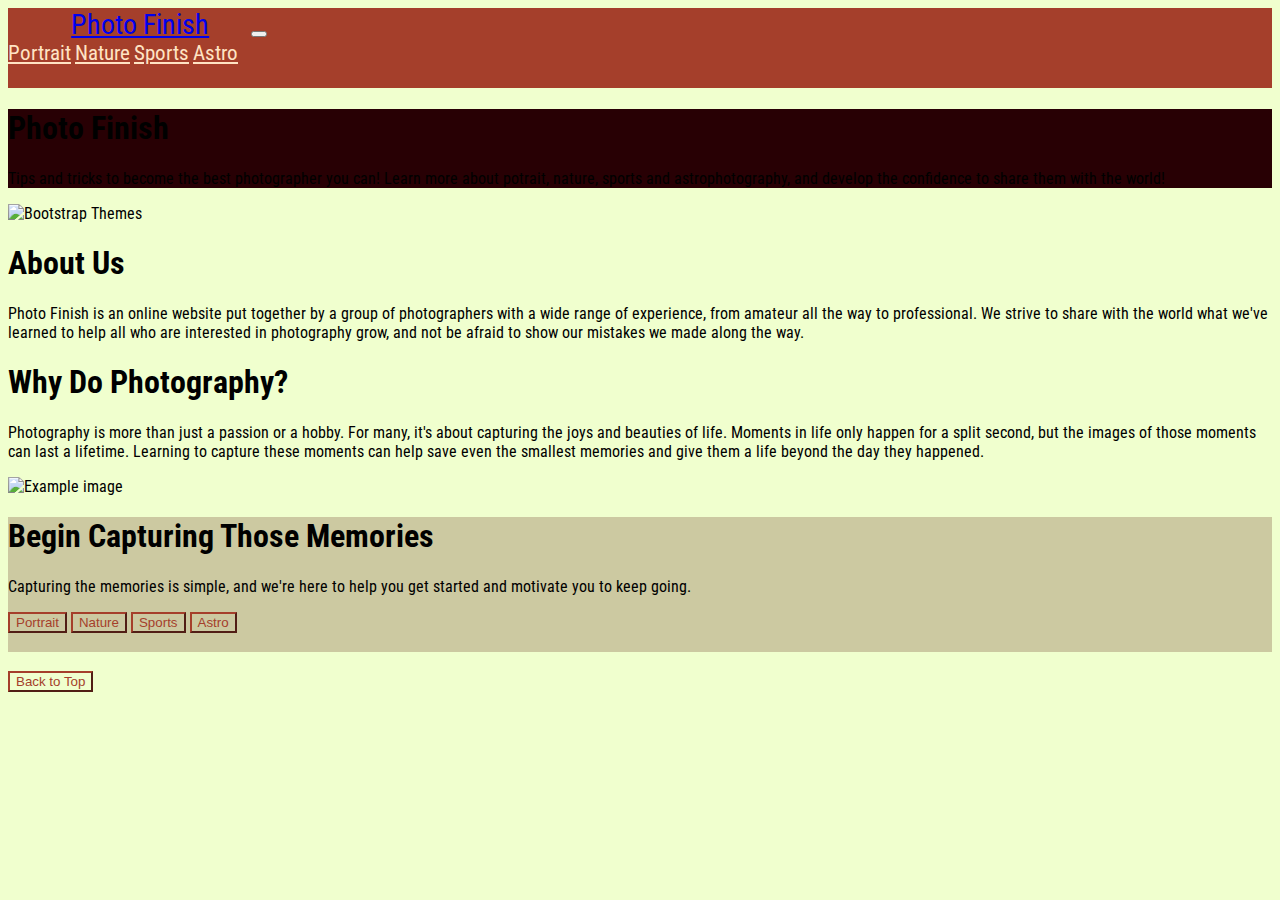
==== commit 02ba6691: "button fixes" ====
--- a/index.html
+++ b/index.html
@@ -69,10 +69,10 @@
                 <h1 class="display-4 fw-bold lh-1">Begin Capturing Those Memories</h1>
                 <p class="lead">Capturing the memories is simple, and we're here to help you get started and motivate you to keep going. </p>
                 <div class="d-grid gap-2 d-md-flex justify-content-md-start mb-4 mb-lg-3">
-                  <button type="button" class="btn btn-custom btn-lg px-4 me-md-2 fw-bold" ><a href="portrait.html">Portrait</a></button>
-                  <button type="button" class="btn btn-custom btn-lg px-4 me-md-2 fw-bold"><a href="nature.html">Nature</a></button>
-                  <button type="button" class="btn btn-custom btn-lg px-4 me-md-2 fw-bold"><a href="sports.html">Sports</a></button>
-                  <button type="button" class="btn btn-custom btn-lg px-4 me-md-2 fw-bold"><a href="astro.html">Astro</a></button>
+                  <button type="button" class="btn btn-custom btn-lg px-4 me-md-2 fw-bold" onclick="window.location.href='portrait.html'">Portrait</button>
+                  <button type="button" class="btn btn-custom btn-lg px-4 me-md-2 fw-bold" onclick="window.location.href='nature.html'">Nature</button>
+                  <button type="button" class="btn btn-custom btn-lg px-4 me-md-2 fw-bold" onclick="window.location.href='sports.html'">Sports</button>
+                  <button type="button" class="btn btn-custom btn-lg px-4 me-md-2 fw-bold" onclick="window.location.href='astro.html'">Astro</button>
                 </div>
               </div>
               <div class="col-lg-4 offset-lg-1 p-0 overflow-hidden shadow-lg">
@@ -81,6 +81,12 @@
             </div>
           </div>
 
+          <br>
+          <div class="container text-center">
+            <button type="button" class="btn btn-custom btn-lg fw-bold" onclick="window.scrollTo(0,0)">Back to Top</button>
+          </div>
+          <br><br>
+
         <script src="https://cdn.jsdelivr.net/npm/bootstrap@5.3.0-alpha1/dist/js/bootstrap.bundle.min.js" integrity="sha384-w76AqPfDkMBDXo30jS1Sgez6pr3x5MlQ1ZAGC+nuZB+EYdgRZgiwxhTBTkF7CXvN" crossorigin="anonymous"></script>
     </body>
     </html>